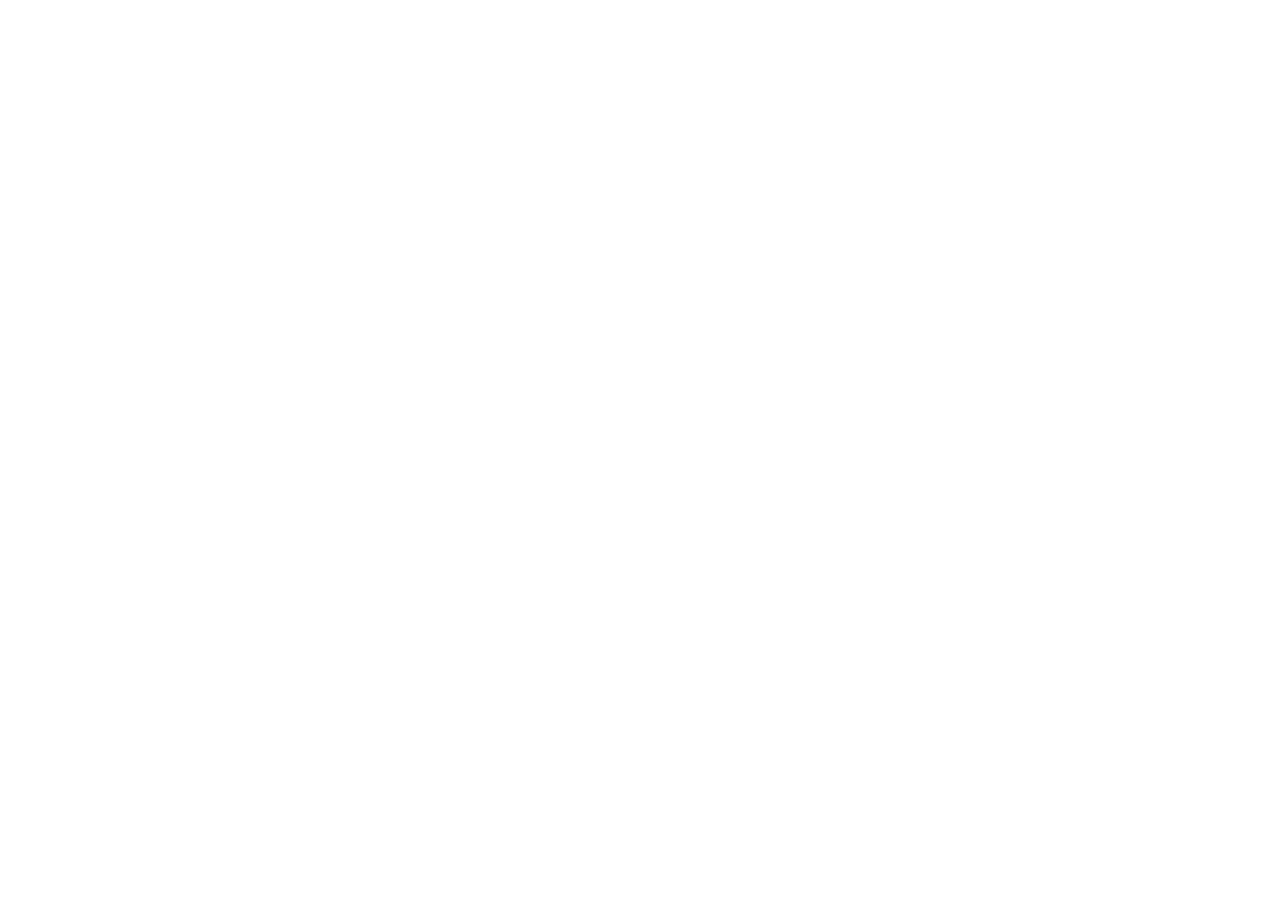
==== index.html @ 9048bfa4 "first commit" ====
<!DOCTYPE html>
<html lang="en">
<head>
	<meta charset="UTF-8"/>
	<meta name="viewport" content="width=device-width, initial-scale=1.0"/>
	<title>Dragon ball Api v2.0</title>
	<link rel="preload" href="css/normalize.css" as="style">
	<link rel="preload" href="css/style.css" as="style">
	<link rel="stylesheet" href="css/normalize.css"/>
	<link rel="stylesheet" href="css/style.css"/>
</head>
<body>
	<header>

	</header>
	<main>

	</main>
	<footer>

	</footer>
</body>
</html>
---- css/style.css ----
html {
	font-size: 62.5%;
	box-sizing: border-box;
}

*, *:before, *:after {
	box-sizing: inherit;
}  

body {
	font-size: 16px;
}
---- css/style.css ----
html {
	font-size: 62.5%;
	box-sizing: border-box;
}

*, *:before, *:after {
	box-sizing: inherit;
}  

body {
	font-size: 16px;
}
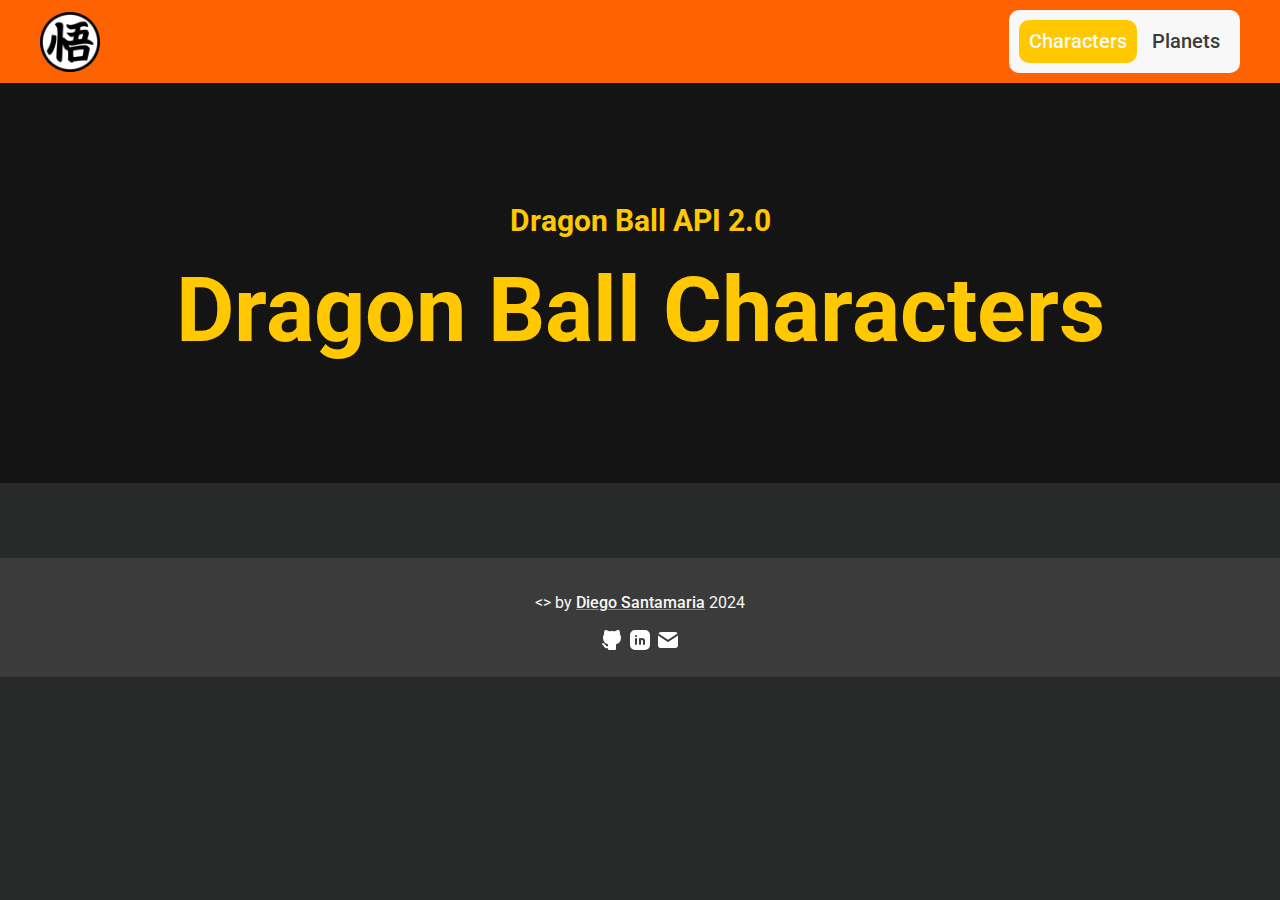
==== commit e1673f06: "style: changed css rules" ====
--- a/index.html
+++ b/index.html
@@ -4,20 +4,58 @@
 	<meta charset="UTF-8"/>
 	<meta name="viewport" content="width=device-width, initial-scale=1.0"/>
 	<title>Dragon ball Api v2.0</title>
-	<link rel="preload" href="css/normalize.css" as="style">
-	<link rel="preload" href="css/style.css" as="style">
+	<link rel="preconnect" href="https://fonts.googleapis.com"/>
+	<link rel="preconnect" href="https://fonts.gstatic.com" crossorigin/>
+	<link href="https://fonts.googleapis.com/css2?family=Roboto:wght@400;500;700&display=swap" rel="stylesheet"/>
+	<link rel="preload" href="css/normalize.css" as="style"/>
+	<link rel="preload" href="css/style.css" as="style"/>
 	<link rel="stylesheet" href="css/normalize.css"/>
 	<link rel="stylesheet" href="css/style.css"/>
 </head>
 <body>
-	<header>
-
+	<header class="header">
+		<img class="headerLogo" src="img/icon.png" alt="Title Logo"/>
+		<nav class="nav">
+			<a class="navLink navLinkActive" href="index.html">Characters</a>
+			<a class="navLink" href="planets.html">Planets</a>
+		</nav>
 	</header>
-	<main>
+	<section class="banner">
+		<div class="bannerContent">
+			<h1 class="bannerTitle">Dragon Ball API 2.0</h1>
+			<h2 class="bannerMain">Dragon Ball Characters</h2>
+		</div>
+	</section>
+	<main class="main" id="characters">
 
 	</main>
-	<footer>
-
+	<footer class="footer">
+		<p class="footerCredits"><> by <span>Diego Santamaria</span> 2024</p>
+		<div class="contacts">
+			<a href="https://github.com/DinGo21"><svg  xmlns="http://www.w3.org/2000/svg"  width="24"  height="24"  viewBox="0 0 24 24"  fill="#ffffff"  
+				class="icon icon-tabler icons-tabler-filled icon-tabler-brand-github"><path stroke="none" d="M0 0h24v24H0z" 
+				fill="none"/><path d="M5.315 2.1c.791 -.113 1.9 .145 3.333 .966l.272 .161l.16 .1l.397 -.083a13.3 13.3 0 0 1 4.59 
+				-.08l.456 .08l.396 .083l.161 -.1c1.385 -.84 2.487 -1.17 3.322 -1.148l.164 .008l.147 .017l.076 .014l.05 .011l.144 
+				.047a1 1 0 0 1 .53 .514a5.2 5.2 0 0 1 .397 2.91l-.047 .267l-.046 .196l.123 .163c.574 .795 .93 1.728 1.03 2.707l.023 
+				.295l.007 .272c0 3.855 -1.659 5.883 -4.644 6.68l-.245 .061l-.132 .029l.014 .161l.008 .157l.004 .365l-.002 .213l-.003 
+				3.834a1 1 0 0 1 -.883 .993l-.117 .007h-6a1 1 0 0 1 -.993 -.883l-.007 -.117v-.734c-1.818 .26 -3.03 -.424 -4.11 
+				-1.878l-.535 -.766c-.28 -.396 -.455 -.579 -.589 -.644l-.048 -.019a1 1 0 0 1 .564 -1.918c.642 .188 1.074 .568 1.57 
+				1.239l.538 .769c.76 1.079 1.36 1.459 2.609 1.191l.001 -.678l-.018 -.168a5.03 5.03 0 0 1 -.021 -.824l.017 -.185l.019 
+				-.12l-.108 -.024c-2.976 -.71 -4.703 -2.573 -4.875 -6.139l-.01 -.31l-.004 -.292a5.6 5.6 0 0 1 .908 -3.051l.152 -.222l.122 
+				-.163l-.045 -.196a5.2 5.2 0 0 1 .145 -2.642l.1 -.282l.106 -.253a1 1 0 0 1 .529 -.514l.144 -.047l.154 -.03z" /></svg></a>
+			<a href="https://www.linkedin.com/in/diegosm21"><svg  xmlns="http://www.w3.org/2000/svg"  width="24"  height="24"  viewBox="0 0 24 24"  fill="#ffffff" 
+				class="icon icon-tabler icons-tabler-filled icon-tabler-brand-linkedin"><path stroke="none" d="M0 0h24v24H0z" 
+				fill="none"/><path d="M17 2a5 5 0 0 1 5 5v10a5 5 0 0 1 -5 5h-10a5 5 0 0 1 -5 -5v-10a5 5 0 0 1 5 -5zm-9 8a1 1 0 0 0 
+				-1 1v5a1 1 0 0 0 2 0v-5a1 1 0 0 0 -1 -1m6 0a3 3 0 0 0 -1.168 .236l-.125 .057a1 1 0 0 0 -1.707 .707v5a1 1 0 0 0 2 
+				0v-3a1 1 0 0 1 2 0v3a1 1 0 0 0 2 0v-3a3 3 0 0 0 -3 -3m-6 -3a1 1 0 0 0 -.993 .883l-.007 .127a1 1 0 0 0 1.993 
+				.117l.007 -.127a1 1 0 0 0 -1 -1" /></svg></a>
+			<a href="#"><svg  xmlns="http://www.w3.org/2000/svg"  width="24"  height="24"  viewBox="0 0 24 24"  fill="#ffffff"  
+				class="icon icon-tabler icons-tabler-filled icon-tabler-mail"><path stroke="none" d="M0 0h24v24H0z" fill="none"/><path 
+				d="M22 7.535v9.465a3 3 0 0 1 -2.824 2.995l-.176 .005h-14a3 3 0 0 1 -2.995 -2.824l-.005 -.176v-9.465l9.445 6.297l.116 
+				.066a1 1 0 0 0 .878 0l.116 -.066l9.445 -6.297z" /><path d="M19 4c1.08 0 2.027 .57 2.555 1.427l-9.555 6.37l-9.555 -6.37a2.999 
+				2.999 0 0 1 2.354 -1.42l.201 -.007h14z" /></svg></a>
+		</div>
 	</footer>
+	<script src="js/script.js"></script>
 </body>
 </html>
--- a/css/style.css
+++ b/css/style.css
@@ -1,3 +1,16 @@
+@import url(cards.css);
+
+:root {
+	--white: #f8f8f8;
+	--black: #282929;
+	--gray: #3b3b3b;
+	--primary: #ff6200;
+	--secondary: #ffc800;
+	--tertiary: #0187ca;
+}
+
+/* General */
+
 html {
 	font-size: 62.5%;
 	box-sizing: border-box;
@@ -5,8 +18,148 @@
 
 *, *:before, *:after {
 	box-sizing: inherit;
-}  
+}
 
 body {
 	font-size: 16px;
-}+	font-family: "Roboto", sans-serif;
+	background-color: var(--black);
+}
+
+h1, h2, h4, h5 {
+	margin: 0;
+}
+
+h1 {
+	font-size: 3rem;
+}
+
+h2 {
+	font-size: 9rem;
+}
+
+h4 {
+	font-size: 2.4rem;
+}
+
+h5 {
+	font-size: 1.8rem;
+}
+
+a {
+	text-decoration: none;
+}
+
+img {
+	max-width: 100%;
+	height: auto;
+}
+
+/* Header */
+
+.header {
+	background-color: var(--primary);
+	display: flex;
+	justify-content: space-between;
+	align-items: center;
+	padding: 1rem;
+	padding-left: 4rem;
+	padding-right: 4rem;
+}
+
+.headerLogo {
+	width: 6rem;
+	height: 6rem;
+}
+
+.nav {
+	background-color: var(--white);
+	display: flex;
+	flex-wrap: wrap;
+	justify-content: space-between;
+	align-items: center;
+	padding: 1rem;
+	border-radius: 1rem;
+	gap: 0.5rem;
+}
+
+.navLink {
+	font-size: 2rem;
+	font-weight: 500;
+	color: var(--gray);
+	transition: color 0.4s ease;
+	padding: 1rem;
+	border-radius: 1rem;
+}
+
+.navLink:hover {
+	color: var(--secondary);
+}
+
+.navLinkActive, .navLinkActive:hover {
+	color: var(--white);
+}
+
+.navLinkActive {
+	background-color: var(--secondary);
+}
+
+/* Banner */
+
+.banner {
+	background-image: url(../img/banner.jpg);
+	background-repeat: no-repeat;
+	height: 40rem;
+	background-size: cover;
+	text-align: center;
+	position: relative;
+	margin-bottom: 5rem;
+}
+
+.bannerContent {
+	position: absolute;
+	background-color: rgba(0, 0, 0, 0.5);
+	width: 100%;
+	height: 100%;
+	display: flex;
+	flex-direction: column;
+	justify-content: center;
+	align-items: center;
+}
+
+.bannerTitle, .bannerMain {
+	color: var(--secondary);
+	margin: 1rem;
+}
+
+/* main */
+
+.main {
+	width: 95%;
+	margin: auto;
+	display: flex;
+	flex-wrap: wrap;
+	justify-content: center;
+	gap: 4rem;
+	margin-bottom: 2.5rem;
+}
+
+
+/* Footer */
+
+.footer {
+	background-color: var(--gray);
+	display: flex;
+	flex-direction: column;
+	align-items: center;
+	padding: 2rem;
+}
+
+.footerCredits {
+	color: var(--white);
+}
+
+.footerCredits span {
+	font-weight: 500;
+	text-decoration: underline var(--primary) 0.1rem;
+}
--- a/css/style.css
+++ b/css/style.css
@@ -1,3 +1,16 @@
+@import url(cards.css);
+
+:root {
+	--white: #f8f8f8;
+	--black: #282929;
+	--gray: #3b3b3b;
+	--primary: #ff6200;
+	--secondary: #ffc800;
+	--tertiary: #0187ca;
+}
+
+/* General */
+
 html {
 	font-size: 62.5%;
 	box-sizing: border-box;
@@ -5,8 +18,148 @@
 
 *, *:before, *:after {
 	box-sizing: inherit;
-}  
+}
 
 body {
 	font-size: 16px;
-}+	font-family: "Roboto", sans-serif;
+	background-color: var(--black);
+}
+
+h1, h2, h4, h5 {
+	margin: 0;
+}
+
+h1 {
+	font-size: 3rem;
+}
+
+h2 {
+	font-size: 9rem;
+}
+
+h4 {
+	font-size: 2.4rem;
+}
+
+h5 {
+	font-size: 1.8rem;
+}
+
+a {
+	text-decoration: none;
+}
+
+img {
+	max-width: 100%;
+	height: auto;
+}
+
+/* Header */
+
+.header {
+	background-color: var(--primary);
+	display: flex;
+	justify-content: space-between;
+	align-items: center;
+	padding: 1rem;
+	padding-left: 4rem;
+	padding-right: 4rem;
+}
+
+.headerLogo {
+	width: 6rem;
+	height: 6rem;
+}
+
+.nav {
+	background-color: var(--white);
+	display: flex;
+	flex-wrap: wrap;
+	justify-content: space-between;
+	align-items: center;
+	padding: 1rem;
+	border-radius: 1rem;
+	gap: 0.5rem;
+}
+
+.navLink {
+	font-size: 2rem;
+	font-weight: 500;
+	color: var(--gray);
+	transition: color 0.4s ease;
+	padding: 1rem;
+	border-radius: 1rem;
+}
+
+.navLink:hover {
+	color: var(--secondary);
+}
+
+.navLinkActive, .navLinkActive:hover {
+	color: var(--white);
+}
+
+.navLinkActive {
+	background-color: var(--secondary);
+}
+
+/* Banner */
+
+.banner {
+	background-image: url(../img/banner.jpg);
+	background-repeat: no-repeat;
+	height: 40rem;
+	background-size: cover;
+	text-align: center;
+	position: relative;
+	margin-bottom: 5rem;
+}
+
+.bannerContent {
+	position: absolute;
+	background-color: rgba(0, 0, 0, 0.5);
+	width: 100%;
+	height: 100%;
+	display: flex;
+	flex-direction: column;
+	justify-content: center;
+	align-items: center;
+}
+
+.bannerTitle, .bannerMain {
+	color: var(--secondary);
+	margin: 1rem;
+}
+
+/* main */
+
+.main {
+	width: 95%;
+	margin: auto;
+	display: flex;
+	flex-wrap: wrap;
+	justify-content: center;
+	gap: 4rem;
+	margin-bottom: 2.5rem;
+}
+
+
+/* Footer */
+
+.footer {
+	background-color: var(--gray);
+	display: flex;
+	flex-direction: column;
+	align-items: center;
+	padding: 2rem;
+}
+
+.footerCredits {
+	color: var(--white);
+}
+
+.footerCredits span {
+	font-weight: 500;
+	text-decoration: underline var(--primary) 0.1rem;
+}
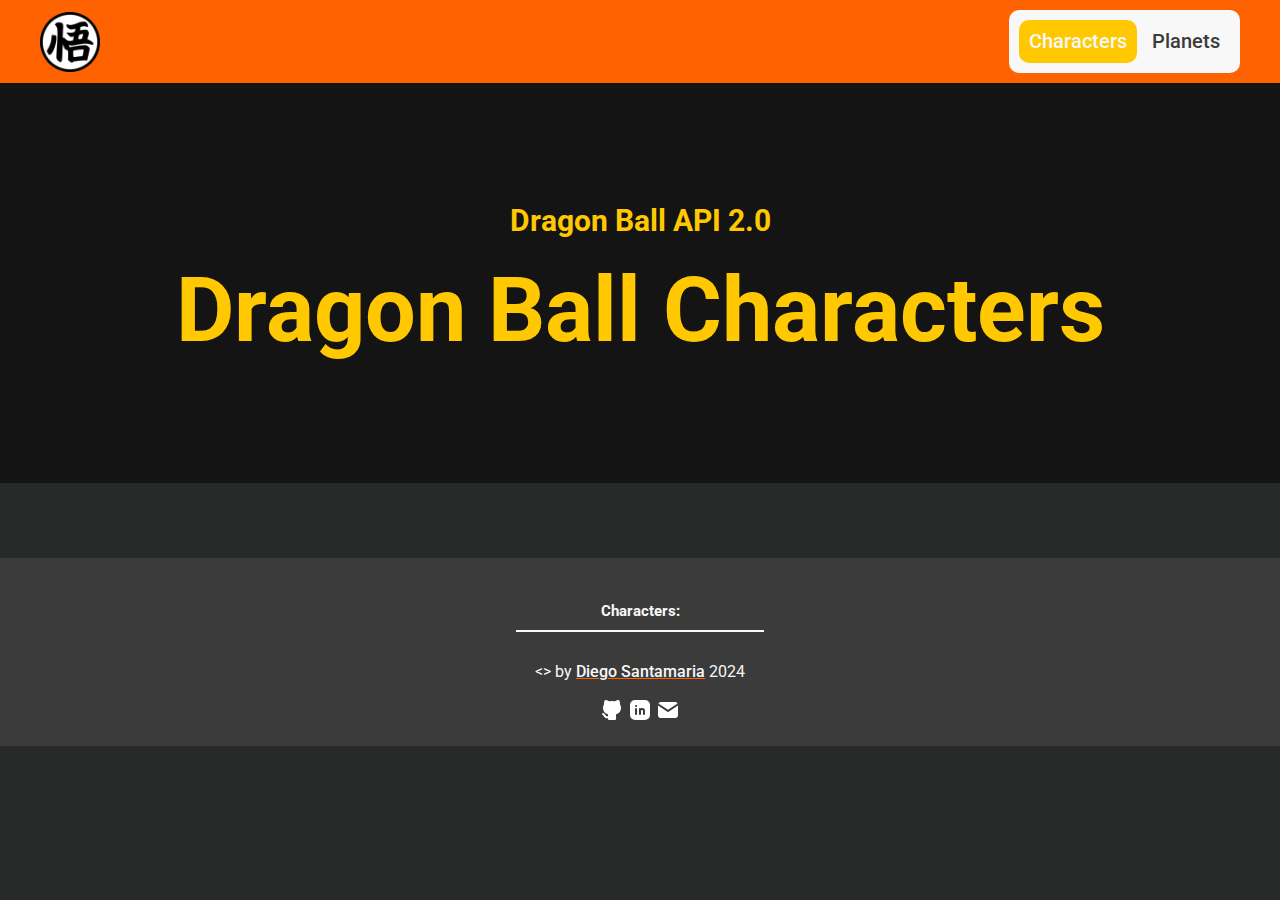
==== commit 7e577bf5: "feat: Added counter for total  elements" ====
--- a/index.html
+++ b/index.html
@@ -26,10 +26,9 @@
 			<h2 class="bannerMain">Dragon Ball Characters</h2>
 		</div>
 	</section>
-	<main class="main" id="characters">
-
-	</main>
+	<main class="main" id="characters"></main>
 	<footer class="footer">
+		<p class="footerCount" id="count">Characters: </p>
 		<p class="footerCredits"><> by <span>Diego Santamaria</span> 2024</p>
 		<div class="contacts">
 			<a href="https://github.com/DinGo21"><svg  xmlns="http://www.w3.org/2000/svg"  width="24"  height="24"  viewBox="0 0 24 24"  fill="#ffffff"  
--- a/css/style.css
+++ b/css/style.css
@@ -155,8 +155,18 @@
 	padding: 2rem;
 }
 
-.footerCredits {
+.footerCount, .footerCredits {
 	color: var(--white);
+	
+}
+
+.footerCount {
+	text-align: center;
+	font-size: 1.5rem;
+	font-weight: 700;
+	padding: 1rem;
+	width: 20%;
+	border-bottom: var(--white) solid 0.2rem;
 }
 
 .footerCredits span {
--- a/css/style.css
+++ b/css/style.css
@@ -155,8 +155,18 @@
 	padding: 2rem;
 }
 
-.footerCredits {
+.footerCount, .footerCredits {
 	color: var(--white);
+	
+}
+
+.footerCount {
+	text-align: center;
+	font-size: 1.5rem;
+	font-weight: 700;
+	padding: 1rem;
+	width: 20%;
+	border-bottom: var(--white) solid 0.2rem;
 }
 
 .footerCredits span {
